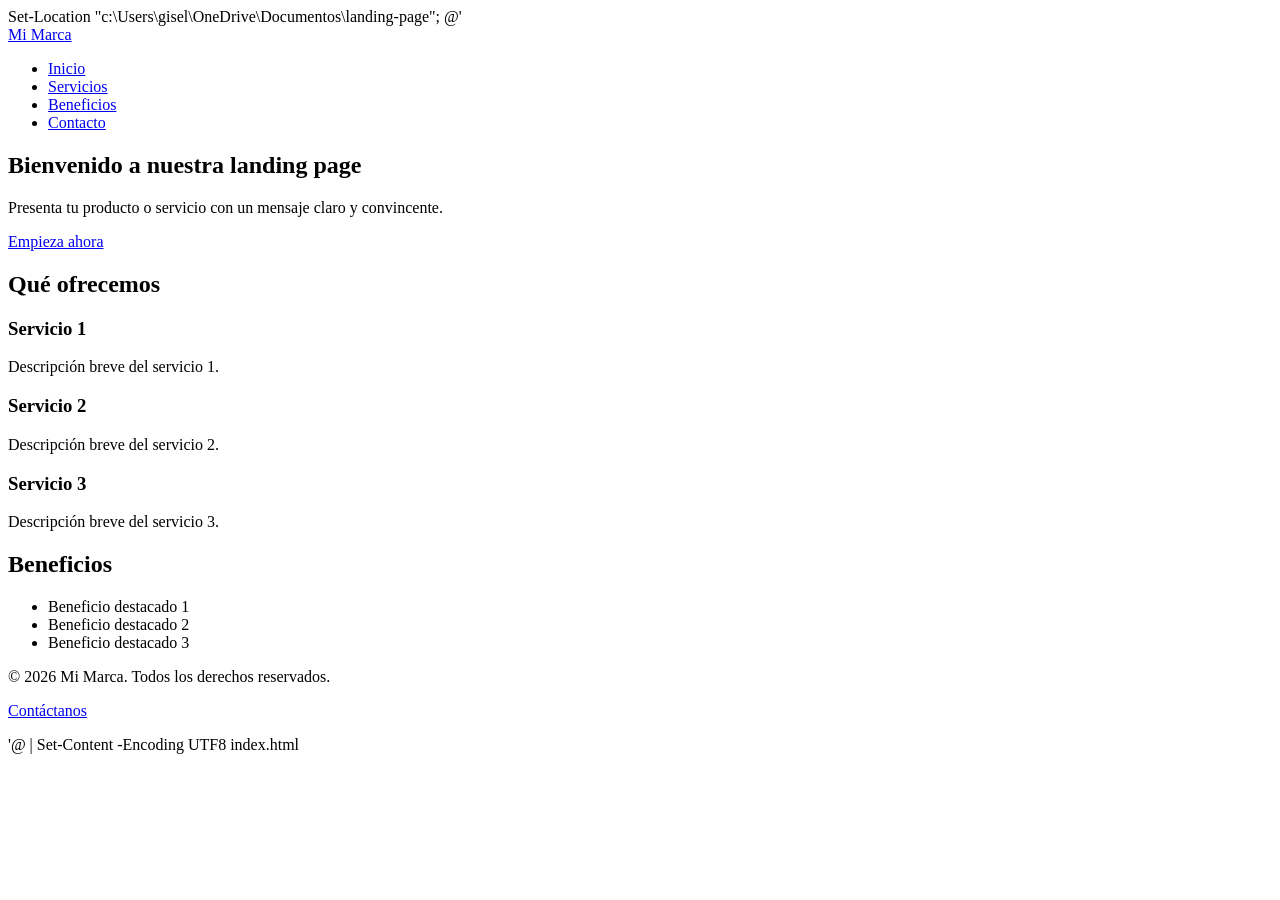
==== index.html @ 09b1a9c2 "Estructura HTML inicial" ====
Set-Location "c:\Users\gisel\OneDrive\Documentos\landing-page"; @'
<!DOCTYPE html>
<html lang="es">
  <head>
    <meta charset="UTF-8" />
    <meta name="viewport" content="width=device-width, initial-scale=1.0" />
    <title>Landing Page</title>
    <link rel="stylesheet" href="style.css" />
  </head>
  <body>
    <header>
      <div class="brand">
        <a href="#">Mi Marca</a>
      </div>
      <nav>
        <ul>
          <li><a href="#inicio">Inicio</a></li>
          <li><a href="#servicios">Servicios</a></li>
          <li><a href="#beneficios">Beneficios</a></li>
          <li><a href="#contacto">Contacto</a></li>
        </ul>
      </nav>
    </header>

    <main>
      <section id="inicio" class="hero">
        <h1>Bienvenido a nuestra landing page</h1>
        <p>Presenta tu producto o servicio con un mensaje claro y convincente.</p>
        <a href="#contacto" class="cta">Empieza ahora</a>
      </section>

      <section id="servicios">
        <h2>Qué ofrecemos</h2>
        <article>
          <h3>Servicio 1</h3>
          <p>Descripción breve del servicio 1.</p>
        </article>
        <article>
          <h3>Servicio 2</h3>
          <p>Descripción breve del servicio 2.</p>
        </article>
        <article>
          <h3>Servicio 3</h3>
          <p>Descripción breve del servicio 3.</p>
        </article>
      </section>

      <section id="beneficios">
        <h2>Beneficios</h2>
        <ul>
          <li>Beneficio destacado 1</li>
          <li>Beneficio destacado 2</li>
          <li>Beneficio destacado 3</li>
        </ul>
      </section>
    </main>

    <footer>
      <p>&copy; 2026 Mi Marca. Todos los derechos reservados.</p>
      <p><a href="#contacto">Contáctanos</a></p>
    </footer>
  </body>
</html>
'@ | Set-Content -Encoding UTF8 index.html
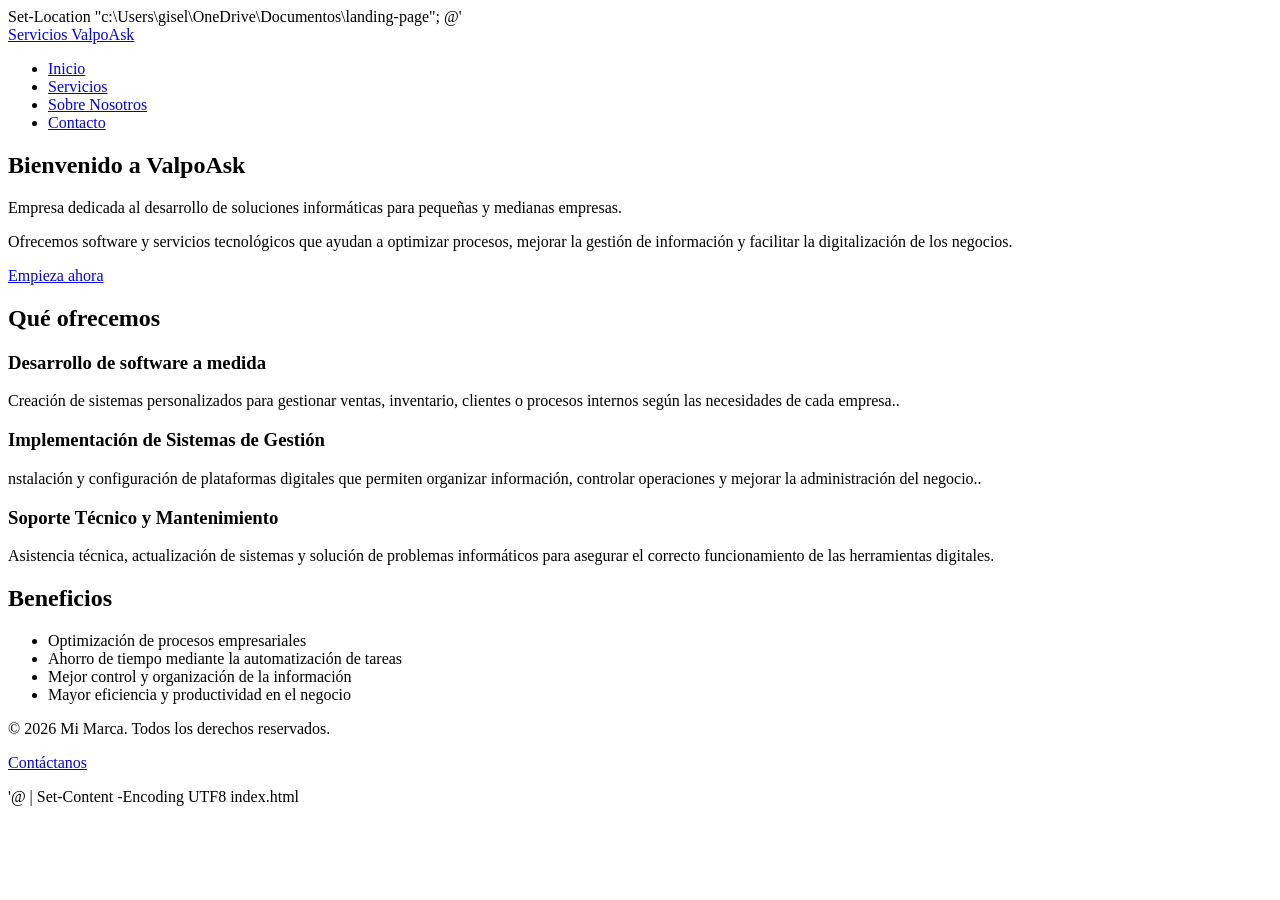
==== commit 1e8e2a10: "se añade info. sobre las etiquetas usadas e info. de Valpo-ask" ====
--- a/index.html
+++ b/index.html
@@ -4,57 +4,66 @@
   <head>
     <meta charset="UTF-8" />
     <meta name="viewport" content="width=device-width, initial-scale=1.0" />
-    <title>Landing Page</title>
+    <title>Landing Page ValpoAsk</title>
     <link rel="stylesheet" href="style.css" />
   </head>
   <body>
+    <!-- Header en mi codigo encabeza el nombre de mi página web--> 
     <header>
       <div class="brand">
-        <a href="#">Mi Marca</a>
+        <a href="#">Servicios ValpoAsk</a>
       </div>
+      <!-- La etiqueta nav la utilizo para crear un menú de navegación que permita al usuario navegar entre 
+       los distintos apartados de la pagina-->
       <nav>
         <ul>
           <li><a href="#inicio">Inicio</a></li>
           <li><a href="#servicios">Servicios</a></li>
-          <li><a href="#beneficios">Beneficios</a></li>
+          <li><a href="#beneficios">Sobre Nosotros</a></li>
           <li><a href="#contacto">Contacto</a></li>
         </ul>
       </nav>
     </header>
 
+    <!-- la etiqueta de main la utilizo para crear la cara de la página en donde se presenta la informacion de la empresa y sus servicios -->
     <main>
       <section id="inicio" class="hero">
-        <h1>Bienvenido a nuestra landing page</h1>
-        <p>Presenta tu producto o servicio con un mensaje claro y convincente.</p>
+        <h1>Bienvenido a ValpoAsk </h1>
+        <p>Empresa dedicada al desarrollo de soluciones informáticas para pequeñas y medianas empresas.</p>
+        <p> 
+          Ofrecemos software y servicios tecnológicos que ayudan a optimizar procesos, mejorar la gestión de información y facilitar la digitalización de los negocios.
+        </p>
         <a href="#contacto" class="cta">Empieza ahora</a>
       </section>
 
       <section id="servicios">
         <h2>Qué ofrecemos</h2>
         <article>
-          <h3>Servicio 1</h3>
-          <p>Descripción breve del servicio 1.</p>
+          <h3>Desarrollo de software a medida</h3>
+          <p> Creación de sistemas personalizados para gestionar ventas, inventario, clientes o procesos internos según las necesidades de cada empresa..</p>
         </article>
         <article>
-          <h3>Servicio 2</h3>
-          <p>Descripción breve del servicio 2.</p>
+          <h3>Implementación de Sistemas de Gestión </h3>
+          <p>nstalación y configuración de plataformas digitales que permiten organizar información, controlar operaciones y mejorar la administración del negocio..</p>
         </article>
         <article>
-          <h3>Servicio 3</h3>
-          <p>Descripción breve del servicio 3.</p>
+          <h3>Soporte Técnico y Mantenimiento </h3>
+          <p>Asistencia técnica, actualización de sistemas y solución de problemas informáticos para asegurar el correcto funcionamiento de las herramientas digitales.</p>
         </article>
       </section>
 
       <section id="beneficios">
         <h2>Beneficios</h2>
         <ul>
-          <li>Beneficio destacado 1</li>
-          <li>Beneficio destacado 2</li>
-          <li>Beneficio destacado 3</li>
+         <li>Optimización de procesos empresariales</li>
+         <li>Ahorro de tiempo mediante la automatización de tareas</li>
+         <li>Mejor control y organización de la información</li>
+        <li>Mayor eficiencia y productividad en el negocio</li>
         </ul>
       </section>
     </main>
-
+<!-- footer se utiliza para crear el pie de la pagina, en mi caso la utilicé para poner reserva de derechos e informacion
+ de contacto --> 
     <footer>
       <p>&copy; 2026 Mi Marca. Todos los derechos reservados.</p>
       <p><a href="#contacto">Contáctanos</a></p>
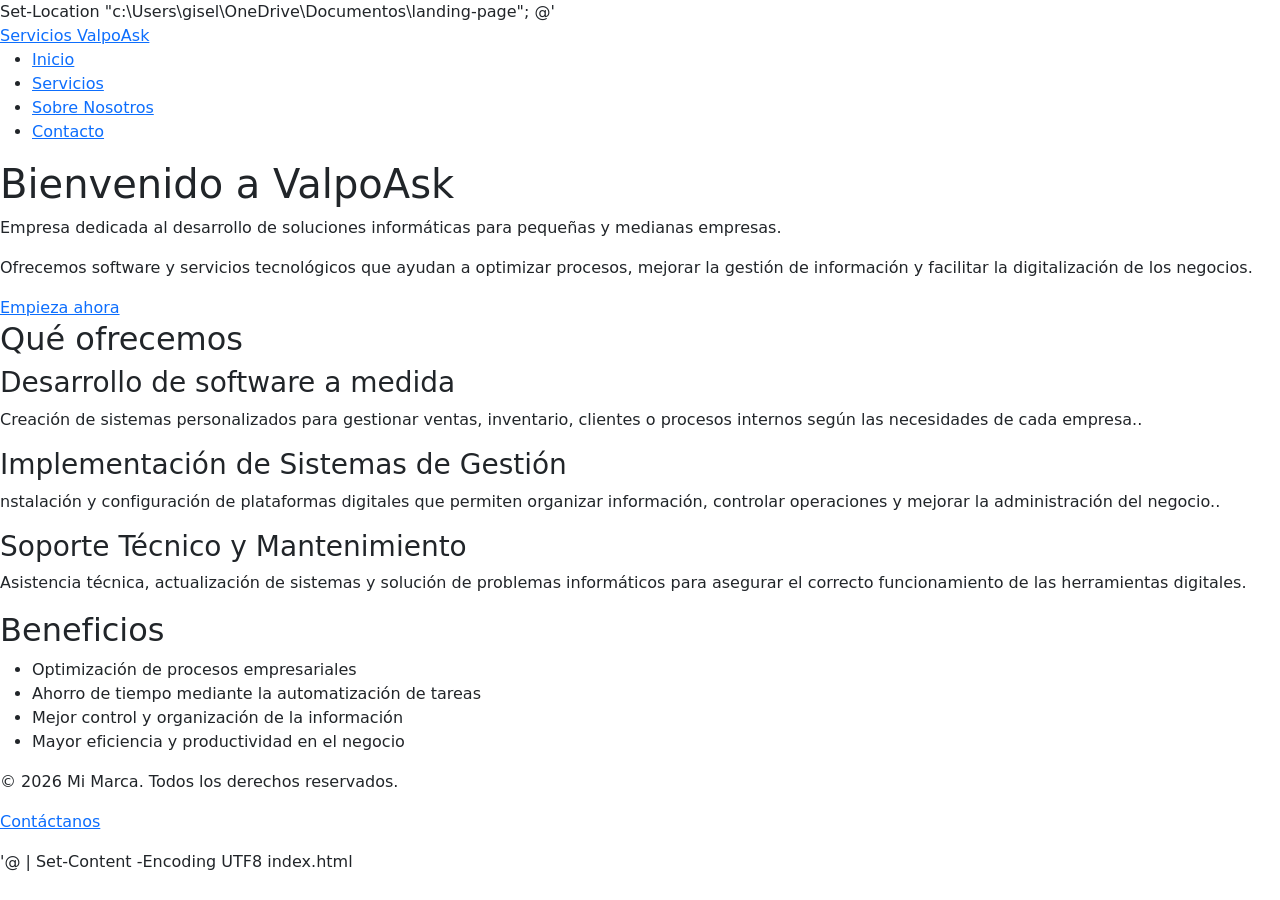
==== commit 52858ab3: "Se agrega link CDN de bootstap" ====
--- a/index.html
+++ b/index.html
@@ -5,7 +5,7 @@
     <meta charset="UTF-8" />
     <meta name="viewport" content="width=device-width, initial-scale=1.0" />
     <title>Landing Page ValpoAsk</title>
-    <link rel="stylesheet" href="style.css" />
+<link href="https://cdn.jsdelivr.net/npm/bootstrap@5.3.3/dist/css/bootstrap.min.css" rel="stylesheet" integrity="sha384-QWTKZyjpPEjISv5WaRU9OFeRpok6YctnYmDr5pNlyT2bRjXh0JMhjY6hW+ALEwIH" crossorigin="anonymous">    <link rel="stylesheet" href="style.css" />
   </head>
   <body>
     <!-- Header en mi codigo encabeza el nombre de mi página web--> 
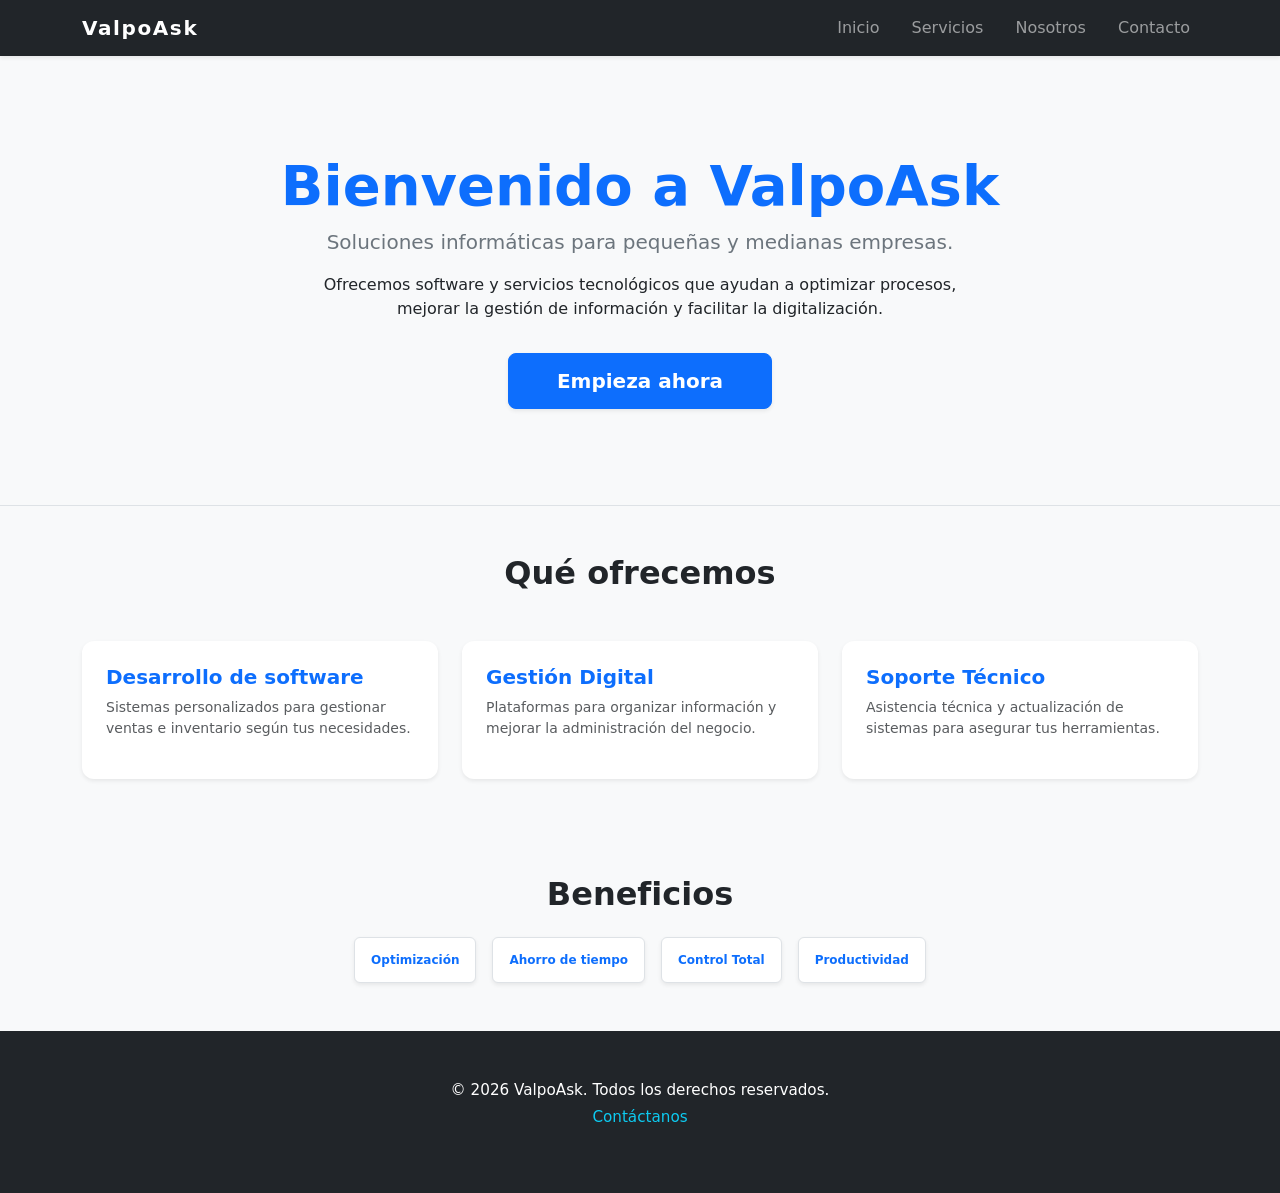
==== commit 8b7926c0: "se realiza la incorporacion de style.css" ====
--- a/index.html
+++ b/index.html
@@ -1,73 +1,81 @@
-Set-Location "c:\Users\gisel\OneDrive\Documentos\landing-page"; @'
 <!DOCTYPE html>
 <html lang="es">
-  <head>
+<head>
     <meta charset="UTF-8" />
     <meta name="viewport" content="width=device-width, initial-scale=1.0" />
     <title>Landing Page ValpoAsk</title>
-<link href="https://cdn.jsdelivr.net/npm/bootstrap@5.3.3/dist/css/bootstrap.min.css" rel="stylesheet" integrity="sha384-QWTKZyjpPEjISv5WaRU9OFeRpok6YctnYmDr5pNlyT2bRjXh0JMhjY6hW+ALEwIH" crossorigin="anonymous">    <link rel="stylesheet" href="style.css" />
-  </head>
-  <body>
-    <!-- Header en mi codigo encabeza el nombre de mi página web--> 
-    <header>
-      <div class="brand">
-        <a href="#">Servicios ValpoAsk</a>
+    <link href="https://cdn.jsdelivr.net/npm/bootstrap@5.3.3/dist/css/bootstrap.min.css" rel="stylesheet">   
+    <link rel="stylesheet" href="style.css" />
+</head>
+<body>
+    <header class="navbar navbar-expand-lg navbar-dark bg-dark sticky-top shadow-sm">
+      <div class="container">
+        <a class="navbar-brand fw-bold" href="#">ValpoAsk</a>
+        <div class="navbar-nav ms-auto flex-row gap-3">
+          <a class="nav-link" href="#inicio">Inicio</a>
+          <a class="nav-link" href="#servicios">Servicios</a>
+          <a class="nav-link" href="#beneficios">Nosotros</a>
+          <a class="nav-link" href="#contacto">Contacto</a>
+        </div>
       </div>
-      <!-- La etiqueta nav la utilizo para crear un menú de navegación que permita al usuario navegar entre 
-       los distintos apartados de la pagina-->
-      <nav>
-        <ul>
-          <li><a href="#inicio">Inicio</a></li>
-          <li><a href="#servicios">Servicios</a></li>
-          <li><a href="#beneficios">Sobre Nosotros</a></li>
-          <li><a href="#contacto">Contacto</a></li>
-        </ul>
-      </nav>
     </header>
 
-    <!-- la etiqueta de main la utilizo para crear la cara de la página en donde se presenta la informacion de la empresa y sus servicios -->
     <main>
-      <section id="inicio" class="hero">
-        <h1>Bienvenido a ValpoAsk </h1>
-        <p>Empresa dedicada al desarrollo de soluciones informáticas para pequeñas y medianas empresas.</p>
-        <p> 
-          Ofrecemos software y servicios tecnológicos que ayudan a optimizar procesos, mejorar la gestión de información y facilitar la digitalización de los negocios.
-        </p>
-        <a href="#contacto" class="cta">Empieza ahora</a>
+      <section id="inicio" class="hero py-5 text-center bg-light border-bottom">
+        <div class="container py-5">
+          <h1 class="display-4 fw-bold text-primary">Bienvenido a ValpoAsk</h1>
+          <p class="lead text-secondary">Soluciones informáticas para pequeñas y medianas empresas.</p>
+          <p class="mx-auto" style="max-width: 700px;">
+            Ofrecemos software y servicios tecnológicos que ayudan a optimizar procesos, mejorar la gestión de información y facilitar la digitalización.
+          </p>
+          <a href="#contacto" class="btn btn-primary btn-lg px-5 shadow-sm mt-3">Empieza ahora</a>
+        </div>
       </section>
 
-      <section id="servicios">
-        <h2>Qué ofrecemos</h2>
-        <article>
-          <h3>Desarrollo de software a medida</h3>
-          <p> Creación de sistemas personalizados para gestionar ventas, inventario, clientes o procesos internos según las necesidades de cada empresa..</p>
-        </article>
-        <article>
-          <h3>Implementación de Sistemas de Gestión </h3>
-          <p>nstalación y configuración de plataformas digitales que permiten organizar información, controlar operaciones y mejorar la administración del negocio..</p>
-        </article>
-        <article>
-          <h3>Soporte Técnico y Mantenimiento </h3>
-          <p>Asistencia técnica, actualización de sistemas y solución de problemas informáticos para asegurar el correcto funcionamiento de las herramientas digitales.</p>
-        </article>
+      <section id="servicios" class="container py-5">
+        <h2 class="text-center mb-5 fw-bold">Qué ofrecemos</h2>
+        <div class="row g-4">
+          <article class="col-md-4">
+            <div class="card h-100 p-4 shadow-sm">
+              <h3 class="h5 fw-bold text-primary">Desarrollo de software</h3>
+              <p class="text-muted small">Sistemas personalizados para gestionar ventas e inventario según tus necesidades.</p>
+            </div>
+          </article>
+          <article class="col-md-4">
+            <div class="card h-100 p-4 shadow-sm">
+              <h3 class="h5 fw-bold text-primary">Gestión Digital</h3>
+              <p class="text-muted small">Plataformas para organizar información y mejorar la administración del negocio.</p>
+            </div>
+          </article>
+          <article class="col-md-4">
+            <div class="card h-100 p-4 shadow-sm">
+              <h3 class="h5 fw-bold text-primary">Soporte Técnico</h3>
+              <p class="text-muted small">Asistencia técnica y actualización de sistemas para asegurar tus herramientas.</p>
+            </div>
+          </article>
+        </div>
       </section>
 
-      <section id="beneficios">
-        <h2>Beneficios</h2>
-        <ul>
-         <li>Optimización de procesos empresariales</li>
-         <li>Ahorro de tiempo mediante la automatización de tareas</li>
-         <li>Mejor control y organización de la información</li>
-        <li>Mayor eficiencia y productividad en el negocio</li>
-        </ul>
+      <section id="beneficios" class="bg-light py-5">
+        <div class="container text-center">
+          <h2 class="fw-bold mb-4">Beneficios</h2>
+          <div class="d-flex flex-wrap justify-content-center gap-3">
+             <span class="badge bg-white text-primary p-3 shadow-sm border">Optimización</span>
+             <span class="badge bg-white text-primary p-3 shadow-sm border">Ahorro de tiempo</span>
+             <span class="badge bg-white text-primary p-3 shadow-sm border">Control Total</span>
+             <span class="badge bg-white text-primary p-3 shadow-sm border">Productividad</span>
+          </div>
+        </div>
       </section>
     </main>
-<!-- footer se utiliza para crear el pie de la pagina, en mi caso la utilicé para poner reserva de derechos e informacion
- de contacto --> 
-    <footer>
-      <p>&copy; 2026 Mi Marca. Todos los derechos reservados.</p>
-      <p><a href="#contacto">Contáctanos</a></p>
+
+    <footer class="bg-dark text-white text-center py-5">
+      <div class="container">
+        <p class="mb-1">&copy; 2026 ValpoAsk. Todos los derechos reservados.</p>
+        <p><a href="#contacto" class="text-info text-decoration-none">Contáctanos</a></p>
+      </div>
     </footer>
-  </body>
-</html>
-'@ | Set-Content -Encoding UTF8 index.html+
+    <script src="https://cdn.jsdelivr.net/npm/bootstrap@5.3.3/dist/js/bootstrap.bundle.min.js"></script>
+</body>
+</html>
--- a/style.css
+++ b/style.css
@@ -0,0 +1,39 @@
+/* Limpieza y fuentes */
+body {
+  background: #f8f9fa;
+  color: #212529;
+  font-family: "Inter", system-ui, -apple-system, sans-serif;
+}
+
+/* Efecto en las Tarjetas (Lo que te gustó) */
+.card {
+  transition: transform 0.25s ease, box-shadow 0.25s ease;
+  border: none !important; /* Quita el borde feo de Bootstrap */
+  border-radius: 12px;
+}
+
+.card:hover {
+  transform: translateY(-8px); /* Flota hacia arriba */
+  box-shadow: 0 12px 25px rgba(0, 0, 0, 0.1) !important;
+}
+
+/* Títulos y Botones */
+h1, h2, h3 {
+  line-height: 1.2;
+}
+
+.btn-primary {
+  padding: 12px 30px;
+  border-radius: 8px;
+  font-weight: bold;
+  box-shadow: 0 0.85rem 1.5rem rgba(13, 110, 253, 0.16);
+}
+
+.navbar-brand {
+  letter-spacing: 0.08em;
+}
+
+/* Footer elegante */
+footer {
+  font-size: 0.95rem;
+}
